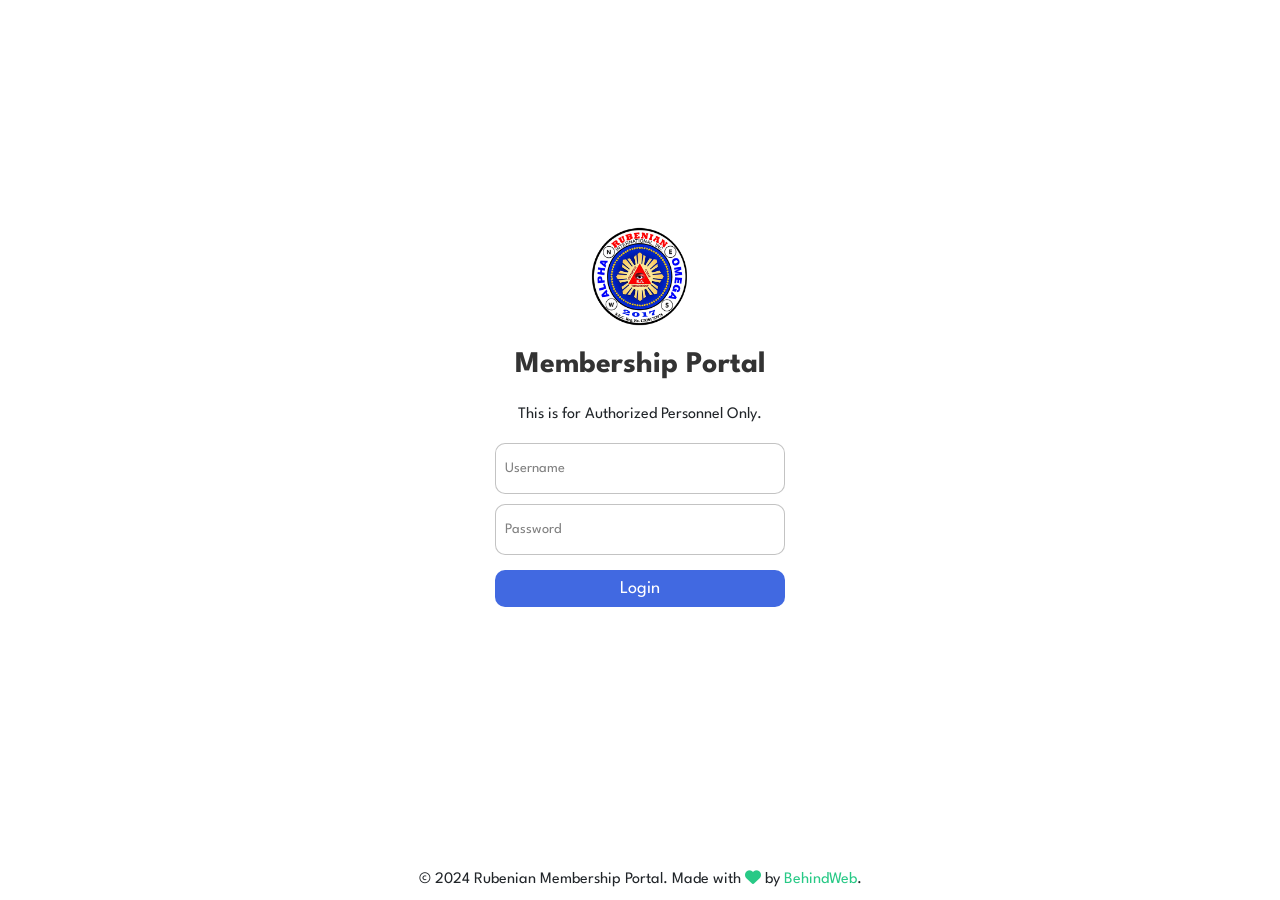
==== login.html @ 4eb6242d "first commit" ====
<!DOCTYPE html>
<html lang="en">
<head>
    <meta charset="UTF-8">
    <meta name="viewport" content="width=device-width, initial-scale=1.0">
    <title>Login</title>
    <link rel="stylesheet" href="assets/css/bootstrap.min.css">
    <link rel="stylesheet" href="css/login.css">
    <link rel="stylesheet" href="https://fonts.googleapis.com/css?family=League+Spartan">
    <link rel="stylesheet"href="https://cdnjs.cloudflare.com/ajax/libs/font-awesome/6.0.0-beta3/css/all.min.css"/>
</head>

<style>
    span{color: #28c986;}
</style>

<body>
    <div class="d-flex justify-content-center align-items-center vh-100">
            <div class="form-container text-center">
                <img src="image/Rubenian-Logo-344.png" width="100" height="100" alt="Logo">
                <h1 class="form-title">Membership Portal</h1>
                <p>This is for Authorized Personnel Only.</p>
                <form class="form">
                    <label>
                        <input required type="text" class="input" placeholder="">
                        <span>Username</span>
                    </label>
                    <label>
                        <input required type="password" class="input" placeholder="">
                        <span>Password</span>
                    </label>
                   <button class="submit"><a href="index.html">Login</a></button>
                </form>
            </div>
    </div>
    <footer class=" text-center text-lg-start ">
        <div class="container pb-2">
          <div class="row d-flex justify-content-center">
            <div class="col-md-6 text-md-left text-center">
              <p class="mb-0">&copy; 2024 Rubenian Membership Portal. Made with <span><i class="fa-solid fa-heart"></i></span> by <span>BehindWeb</span>.</p>
            </div>
          </div>
        </div>
      </footer>
    <script src="assets/js/bootstrap.bundle.min.js"></script>
</body>
</html>
---- css/login.css ----
/* General body styling */
body,
html {
  height: 100%;
  margin: 0;
  display: flex;
  flex-direction: column;
  background-color: #ffffff;
  font-family: "League Spartan" !important;
}

a{
  text-decoration: none;
  color: rgb(255, 255, 255);
}

/* Ensure content starts below the navbar */
.form-container {
  flex-grow: 1;
  display: flex;
  justify-content: center;
  align-items: center;
  flex-direction: column;
}

/* Form Styling */
.form {
  display: flex;
  flex-direction: column;
  width: 100%;
  max-width: 350px; /* Limit max-width */
  background-color: #ffffff;
  padding-right: 30px;
  padding-left: 30px;
  padding-bottom: 30px;
  border-radius: 15px;
  gap: 10px;
  position: relative;
}

/* Button Styling */
.submit {
  border: none;
  outline: none;
  background-color: royalblue;
  padding-top: 5px;
  padding-bottom: 5px;
  padding-left: 5px;
  padding-right: 5px;
  border-radius: 10px;
  color: #fff;
  font-size: 18px;
  transition: 0.3s ease;
  margin: 5px 0;
}

h4 {
  padding-left: 10%;
  padding-right: 10%;
  text-transform: capitalize;
}

.notice {
  color: rgb(243, 96, 96) !important;
  font-size: 12px;
  margin-bottom: 0%;
}

.submit:hover {
  background-color: rgb(56, 90, 194);
}

.form-header {
  text-align: center;
  width: 100%;
}

.form-title {
  font-size: 30px;
  color: #333;
  font-weight: bold;
  margin-top: 20px;
  margin-bottom: 20px;
  padding-left: 10%;
  padding-right: 10%;
}

/* Responsive adjustments */
@media (max-width: 768px) {
  .form {
    width: 80%; /* Make form container more flexible on tablets and mobile */
    padding: 15px;
  }

  .title {
    font-size: 22px;
    padding-left: 15px;
  }

  .submit {
    padding: 12px;
    font-size: 14px;
  }

  .form-title {
    font-size: 24px;
  }
}

@media (max-width: 576px) {
  .form-header img {
    width: 80px;
    height: 80px;
  }

  .form-title {
    font-size: 20px;
  }

  .title {
    font-size: 20px;
  }

  .submit {
    padding: 12px;
    font-size: 14px;
  }

  .form-container {
    padding-top: 60px; /* Adjust for smaller screen height */
  }
}

.flex {
  display: flex;
  width: 100%;
  gap: 6px;
}

.form label {
  position: relative;
}

.form label .input {
  width: 100%;
  padding: 5px 5px 20px 10px;
  outline: 0;
  border: 1px solid rgba(105, 105, 105, 0.397);
  border-radius: 10px;
}

.form label .input + span {
  position: absolute;
  left: 10px;
  top: 15px;
  color: grey;
  font-size: 0.9em;
  cursor: text;
  transition: 0.3s ease;
}

.form label .input:placeholder-shown + span {
  top: 15px;
  font-size: 0.9em;
}

.form label .input:focus + span,
.form label .input:valid + span {
  top: 30px;
  font-size: 0.7em;
  font-weight: 600;
}

.form label .input:valid + span {
  color: green;
}

.card {
  width: 100%;
  max-width: 800px;
  border-radius: 15px;
  padding: 20px;
}

/* Prevents card from taking full width on small screens */
@media (max-width: 1000px) {
  .card {
    margin: 30px 30px; /* Adds space on left & right */
  }
}

.card .form-container {
  width: 100%;
}

.vh-100 {
  height: 100vh;
}

.footer {
  position: relative;
  color: #fff;
  width: 100%;
  padding: 10px 0;
  font-size: 14px;
  box-shadow: 0px -2px 5px rgba(0, 0, 0, 0.1);
  background-color: #2a2a2b !important;
}

.footer-link {
  text-decoration: none;
  color: #007bff;
  font-weight: 500;
  margin: 0 5px;
}

.footer-link:hover {
  text-decoration: underline;
  color: #0056b3;
}
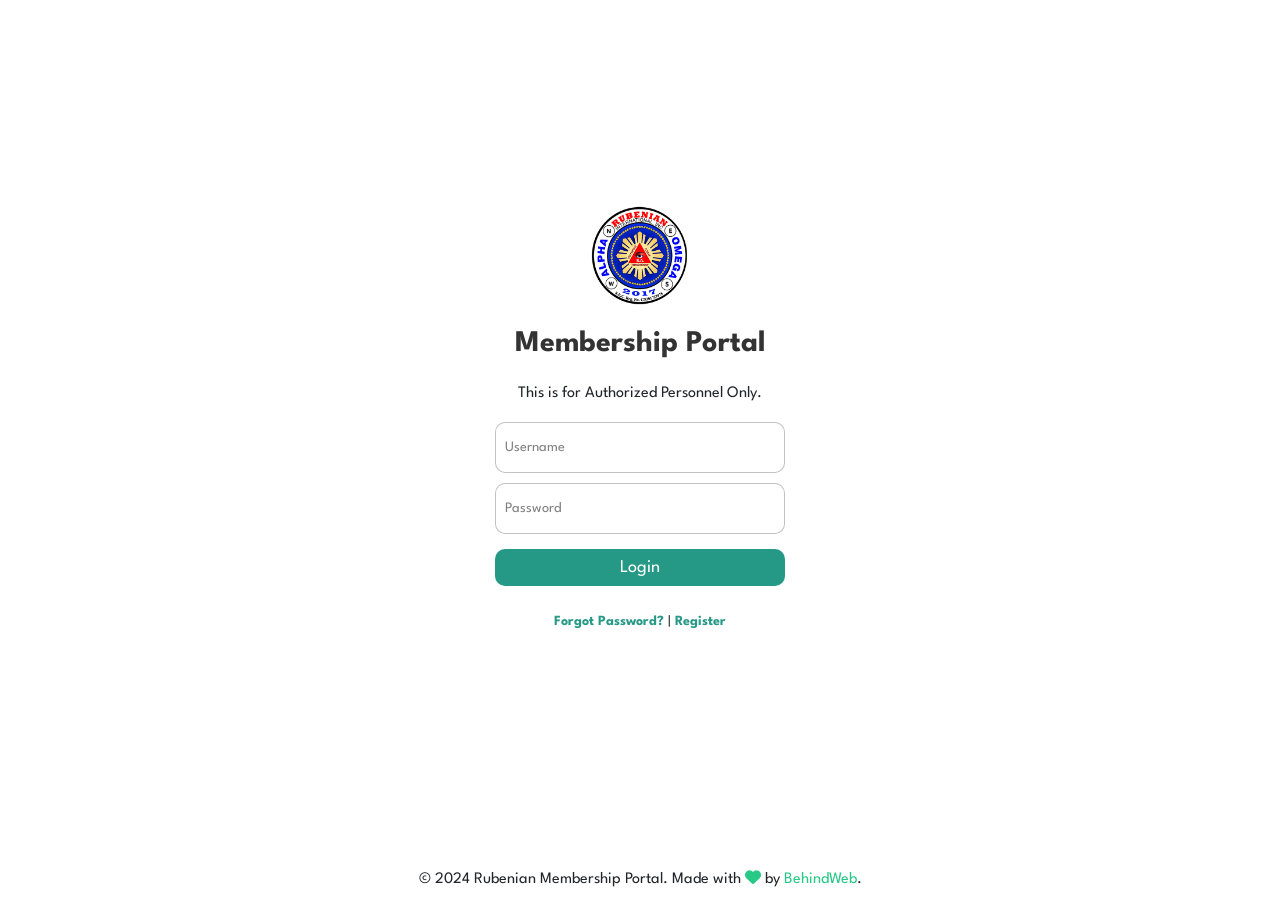
==== commit 731ec71c: "updates & createuser page" ====
--- a/login.html
+++ b/login.html
@@ -30,6 +30,11 @@
                         <span>Password</span>
                     </label>
                    <button class="submit"><a href="index.html">Login</a></button>
+
+                   <div class="extra-links">
+                    <a href="forgot-password.html">Forgot Password?</a> | 
+                    <a href="registration.html">Register</a>
+                </div>
                 </form>
             </div>
     </div>
--- a/css/login.css
+++ b/css/login.css
@@ -42,7 +42,7 @@
 .submit {
   border: none;
   outline: none;
-  background-color: royalblue;
+  background-color: rgb(37, 153, 134);
   padding-top: 5px;
   padding-bottom: 5px;
   padding-left: 5px;
@@ -67,7 +67,7 @@
 }
 
 .submit:hover {
-  background-color: rgb(56, 90, 194);
+  background-color:rgb(37, 153, 134);
 }
 
 .form-header {
@@ -209,12 +209,27 @@
 
 .footer-link {
   text-decoration: none;
-  color: #007bff;
+  color: #28c986;
   font-weight: 500;
   margin: 0 5px;
 }
 
 .footer-link:hover {
   text-decoration: underline;
-  color: #0056b3;
+  color: #28c986;
+}
+
+.extra-links {
+  margin-top: 10px;
+  font-size: 14px;
+}
+.extra-links a {
+  text-decoration: none;
+  color: rgb(37, 153, 134);
+  font-weight: bold;
+  transition: 0.3s;
+}
+.extra-links a:hover {
+  text-decoration: underline;
+  color:rgb(37, 153, 134);
 }
